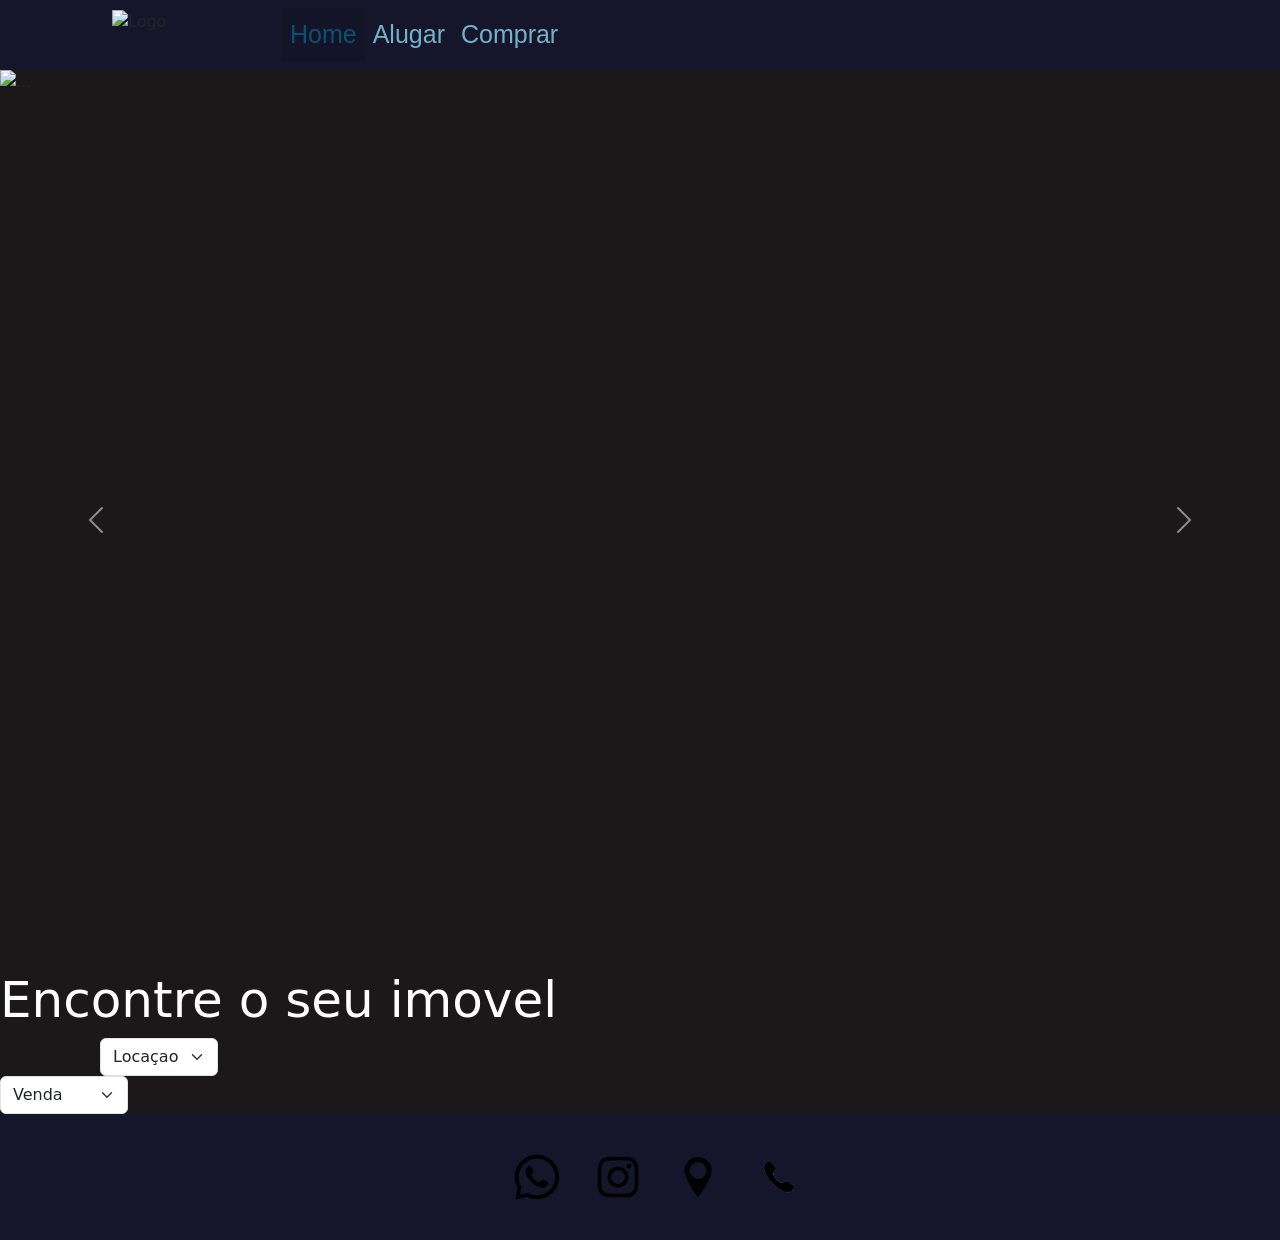
==== index.html @ 468762a9 "first commit" ====
<!DOCTYPE html>
<html>

    <head>
        <meta charset="UTF-8">
        <title>.</title>
        <link href="https://cdn.jsdelivr.net/npm/bootstrap@5.3.8/dist/css/bootstrap.min.css" rel="stylesheet" integrity="sha384-sRIl4kxILFvY47J16cr9ZwB07vP4J8+LH7qKQnuqkuIAvNWLzeN8tE5YBujZqJLB" crossorigin="anonymous">
         <link rel="stylesheet" href="style.css">
    </head>

    <body>
      
    <div class="Navbar">    
        <nav class="navbar navbar-expand-lg " style=" background-color: rgb(21, 21, 44);;" >
            <div class="container-fluid">
                <img href="index.html" src="" alt="Logo" width="30" height="24" style="margin-right: 20px ;" class="d-inline-block align-text-top" >   
                <button class="navbar-toggler" type="button" data-bs-toggle="collapse" data-bs-target="#navbarNavAltMarkup" aria-controls="navbarNavAltMarkup" aria-expanded="false" aria-label="Toggle navigation">
                <span class="navbar-toggler-icon"></span>
                </button>
                <div class="collapse navbar-collapse" id="navbarNavAltMarkup">
                <div class="navbar-nav">
                    <a class="nav-link" href="index.html" style="color: rgb(11, 81, 114); background-color: rgb(20, 20, 40);">Home</a>
                    <a class="nav-link" href="Alugar.html" >Alugar</a>
                    <a class="nav-link" href="Vendas.html" >Comprar</a>
                    <!--<a class="nav-link" href="" id="Whatsapp">Whatsapp</a>-->
                </div>
                </div>
            
            </div>
        </nav>
    </div>


    


<div class="carrossel">     
    <div id="carouselExampleRide" class="carousel slide" data-bs-ride="carousel">
    <div class="carousel-inner">
        <div class="carousel-item active" data-bs-interval="2000">
        <img src="" class="d-block w-100" alt="..." >
        </div>
        <div class="carousel-item" data-bs-interval="2000">
        <img src="" class="d-block w-100" alt="..." >
        </div>
        <div class="carousel-item" data-bs-interval="2000">
        <img src="" class="d-block w-100" alt="..." >
        </div>
    </div>
    <button class="carousel-control-prev" type="button" data-bs-target="#carouselExampleRide" data-bs-slide="prev">
        <span class="carousel-control-prev-icon" aria-hidden="true"></span>
        <span class="visually-hidden">Previous</span>
    </button>
    <button class="carousel-control-next" type="button" data-bs-target="#carouselExampleRide" data-bs-slide="next">
        <span class="carousel-control-next-icon" aria-hidden="true"></span>
        <span class="visually-hidden">Next</span>
    </button>
    </div>
</div>

<!--Buscar-->
<h1 style="color: white; font-size: 50px;">Encontre o seu imovel</h1>
<div class="buscar" style="color: white;">
    <div class="menubusca">
        <div class="locaçao">
            <select class="form-select" aria-label="Default select example" >
            <option selected>Locaçao</option>
            <option value="1">Casas</option>
            <option value="2">Apartamentos</option>
            <option value="3">Terrenos</option>
            </select>
        </div>
        <div class="venda">
            <select class="form-select" aria-label="Default select example" >
            <option selected>Venda</option>
            <option value="1">Casas</option>
            <option value="2">Apartamentos</option>
            <option value="3">Terrenos</option>
            </select>
        </div>
        <div class="codigo">

        </div>
    </div>
</div>
<!--Ultima coisa do codigo!-->
    <div class="Footer" >
      <a href="https://wa.me/55997102324"><img src="Imagens/whatsapp.png" alt="..." style="height: 50px;" class="img" class="imga"></a>
      <a href="https://www.instagram.com/meta/"><img src="Imagens/instagram.png" alt="..." style="height: 50px;"class="imga" ></a>
      <a href="https://maps.app.goo.gl/Fi4g8YJKPx3Emrg57"><img src="Imagens/local.png" alt="..." style="height: 50px;"class="imga" ></a>
      <a href=" tel:+5555997102324"><img src="Imagens/telefone.png" alt="..." style="height: 50px;"class="imga" ></a>
    </div>
        <script src="https://cdn.jsdelivr.net/npm/bootstrap@5.3.8/dist/js/bootstrap.bundle.min.js" integrity="sha384-FKyoEForCGlyvwx9Hj09JcYn3nv7wiPVlz7YYwJrWVcXK/BmnVDxM+D2scQbITxI" crossorigin="anonymous"></script>
    </body>
</html>
---- style.css ----
body{
    z-index: 0;
   background-color: rgb(26, 24, 24);
}
   

.img{
    margin-left: 40% ;
    margin-top: 3%;
    margin-bottom:3% ;
}
.imga{
    padding-left:2% ;
    margin-top: 3%;
    margin-bottom:3% ;
}
.nav-link{
    color: rgb(133, 140, 184);
}
.navbar-brand{
    color: rgb(133, 140, 184);
}

.Footer{
background-color: rgb(21, 21, 44);
height: 5%;
width: 100%;
}

.navbar-nav a:hover{
    background-color: rgb(25, 25, 48);
    color: black;
}
.navbar-nav a{
    font-family:'Gill Sans', 'Gill Sans MT', Calibri, 'Trebuchet MS', sans-serif;
    font-size: 25px;
    color:rgb(117, 176, 199);
}
.d-inline-block{
    height: 50px;
    width: 150px;
    margin-left: 100px;
}
.d-block{
width: 900px;  
height: 900px;  
}
.form-select{
    width:10%;
    
}
.locaçao{
    padding-left:100px ;
}
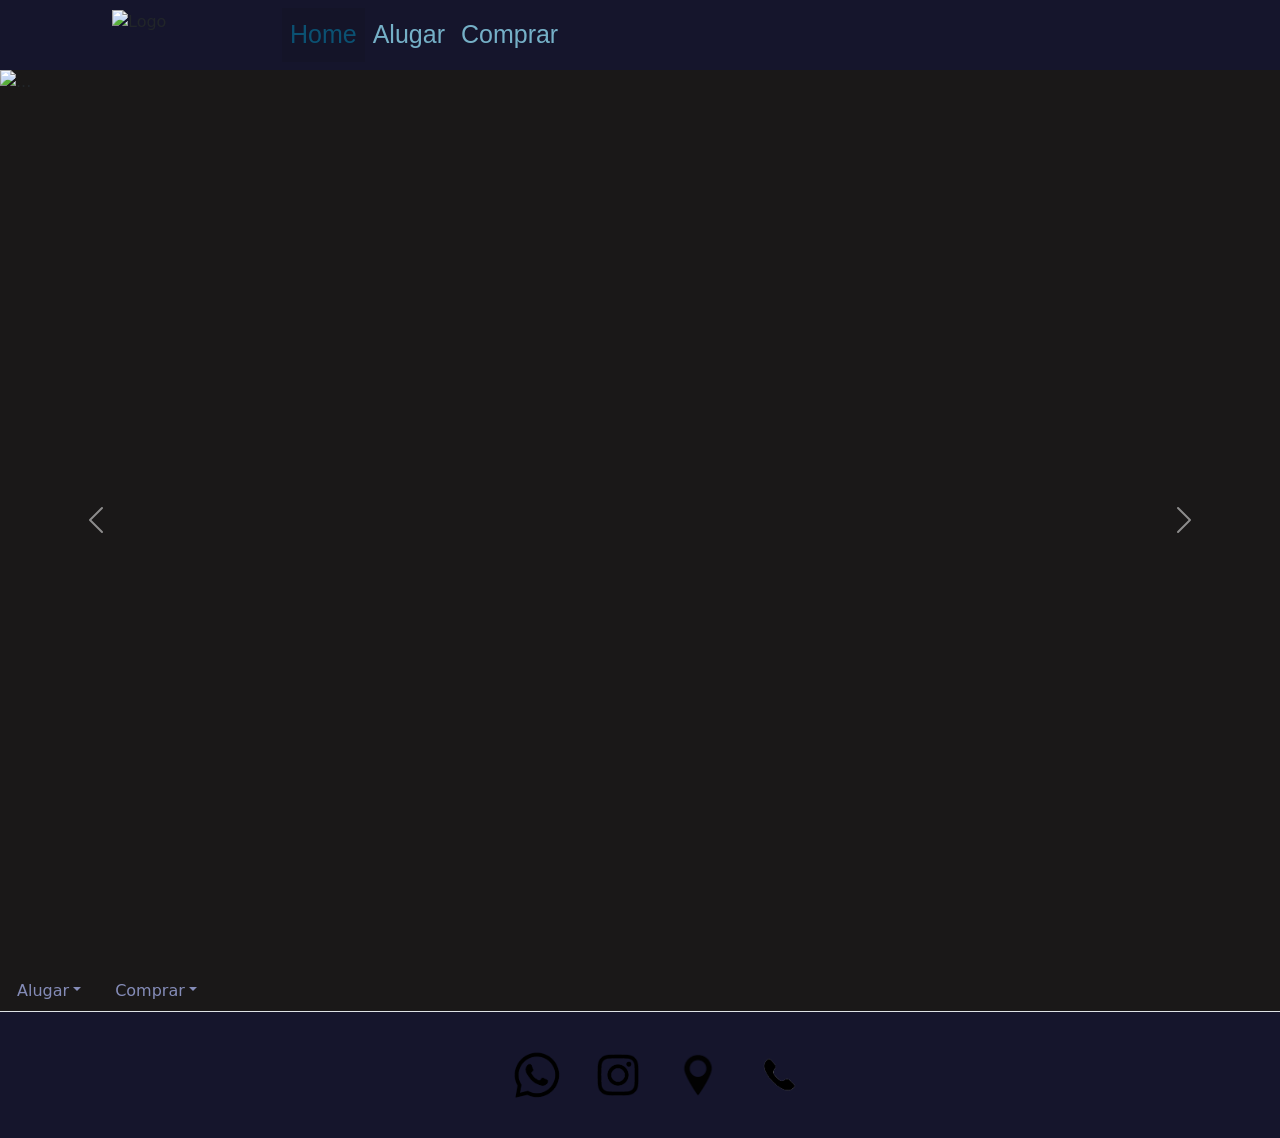
==== commit 0187588a: "second commit" ====
--- a/index.html
+++ b/index.html
@@ -58,31 +58,32 @@
     </div>
 </div>
 
+    
 <!--Buscar-->
-<h1 style="color: white; font-size: 50px;">Encontre o seu imovel</h1>
-<div class="buscar" style="color: white;">
-    <div class="menubusca">
-        <div class="locaçao">
-            <select class="form-select" aria-label="Default select example" >
-            <option selected>Locaçao</option>
-            <option value="1">Casas</option>
-            <option value="2">Apartamentos</option>
-            <option value="3">Terrenos</option>
-            </select>
-        </div>
-        <div class="venda">
-            <select class="form-select" aria-label="Default select example" >
-            <option selected>Venda</option>
-            <option value="1">Casas</option>
-            <option value="2">Apartamentos</option>
-            <option value="3">Terrenos</option>
-            </select>
-        </div>
-        <div class="codigo">
+<ul class="nav nav-tabs">
+  
+  <li class="nav-item dropdown">
+    <a class="nav-link dropdown-toggle " data-bs-toggle="dropdown" href="#" role="button" aria-expanded="false">Alugar</a>
+    <ul class="dropdown-menu">
+      <li><a class="dropdown-item" href="#">Apartamento</a></li>
+      <li><a class="dropdown-item" href="Casa-Aluguel.html">Casa</a></li>
+      <li><a class="dropdown-item" href="#">Sala Comercial</a></li>
+      <li><a class="dropdown-item" href="#">Galpão</a></li>
+    </ul>
+  </li>
+  <li class="nav-item dropdown">
+    <a class="nav-link dropdown-toggle " data-bs-toggle="dropdown" href="#" role="button" aria-expanded="false">Comprar</a>
+    <ul class="dropdown-menu">
+      <li><a class="dropdown-item" href="#">Action</a></li>
+      <li><a class="dropdown-item" href="#">Another action</a></li>
+      <li><a class="dropdown-item" href="#">Something else here</a></li>
+      <li><a class="dropdown-item" href="#">Separated link</a></li>
+    </ul>
+  </li>
+  
+</ul>
 
-        </div>
-    </div>
-</div>
+<!--Testes-->
 <!--Ultima coisa do codigo!-->
     <div class="Footer" >
       <a href="https://wa.me/55997102324"><img src="Imagens/whatsapp.png" alt="..." style="height: 50px;" class="img" class="imga"></a>
--- a/style.css
+++ b/style.css
@@ -49,6 +49,32 @@
     width:10%;
     
 }
+.buscar{
+    height: 10%;
+
+}
+.menubusca{
+    
+    padding-left:20% ;
+    width:80%;
+    height: 10%;
+}
+.buscar h1{
+    color: black;
+    height: 10%;
+    width: 80%;
+    padding-left: 38%;
+}
 .locaçao{
-    padding-left:100px ;
-}+    padding-left:10% ;
+    background-color: white;
+    
+    
+}
+.L1{
+    background-color: black;
+    color: rgb(66, 76, 216);
+}
+.nav-item a:hover{
+    background-color: white;
+}
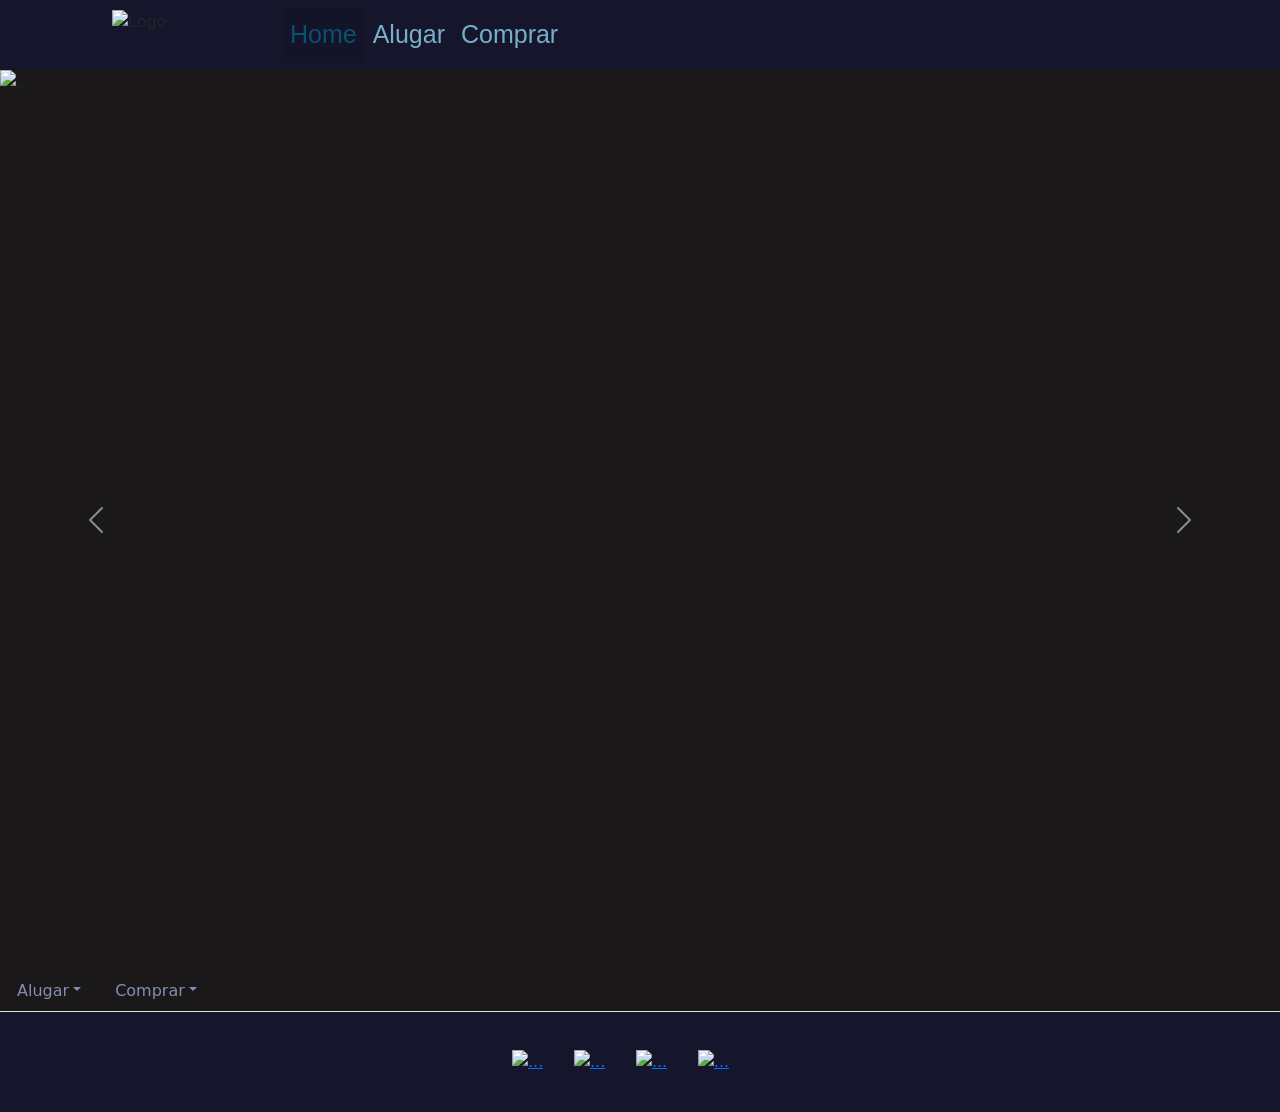
==== commit 41219ded: "first commit" ====
--- a/index.html
+++ b/index.html
@@ -65,6 +65,7 @@
   <li class="nav-item dropdown">
     <a class="nav-link dropdown-toggle " data-bs-toggle="dropdown" href="#" role="button" aria-expanded="false">Alugar</a>
     <ul class="dropdown-menu">
+      
       <li><a class="dropdown-item" href="#">Apartamento</a></li>
       <li><a class="dropdown-item" href="Casa-Aluguel.html">Casa</a></li>
       <li><a class="dropdown-item" href="#">Sala Comercial</a></li>
@@ -74,10 +75,10 @@
   <li class="nav-item dropdown">
     <a class="nav-link dropdown-toggle " data-bs-toggle="dropdown" href="#" role="button" aria-expanded="false">Comprar</a>
     <ul class="dropdown-menu">
-      <li><a class="dropdown-item" href="#">Action</a></li>
-      <li><a class="dropdown-item" href="#">Another action</a></li>
-      <li><a class="dropdown-item" href="#">Something else here</a></li>
-      <li><a class="dropdown-item" href="#">Separated link</a></li>
+      <li><a class="dropdown-item" href="#">Apartamento</a></li>
+      <li><a class="dropdown-item" href="#">Casa</a></li>
+      <li><a class="dropdown-item" href="#">Sala Comercial</a></li>
+      <li><a class="dropdown-item" href="#">Galpão</a></li>
     </ul>
   </li>
   
--- a/style.css
+++ b/style.css
@@ -78,3 +78,29 @@
 .nav-item a:hover{
     background-color: white;
 }
+.card2{
+    background-color: white;
+    width: 400px;
+    height: 500px;
+    border-radius: 2%;
+    margin-top: 100px;
+    margin-left: 50px;
+    
+}
+.cardfooter2{
+    width: 100%;
+    height: 100px;
+    background-color:black;
+    border-radius: 2%;
+    
+}
+.cardimg2{
+    border-radius: 2%;
+}
+.cima{
+    background-color: black;
+    height: 300px;
+    width: 100%;
+    color: white;
+    
+}
